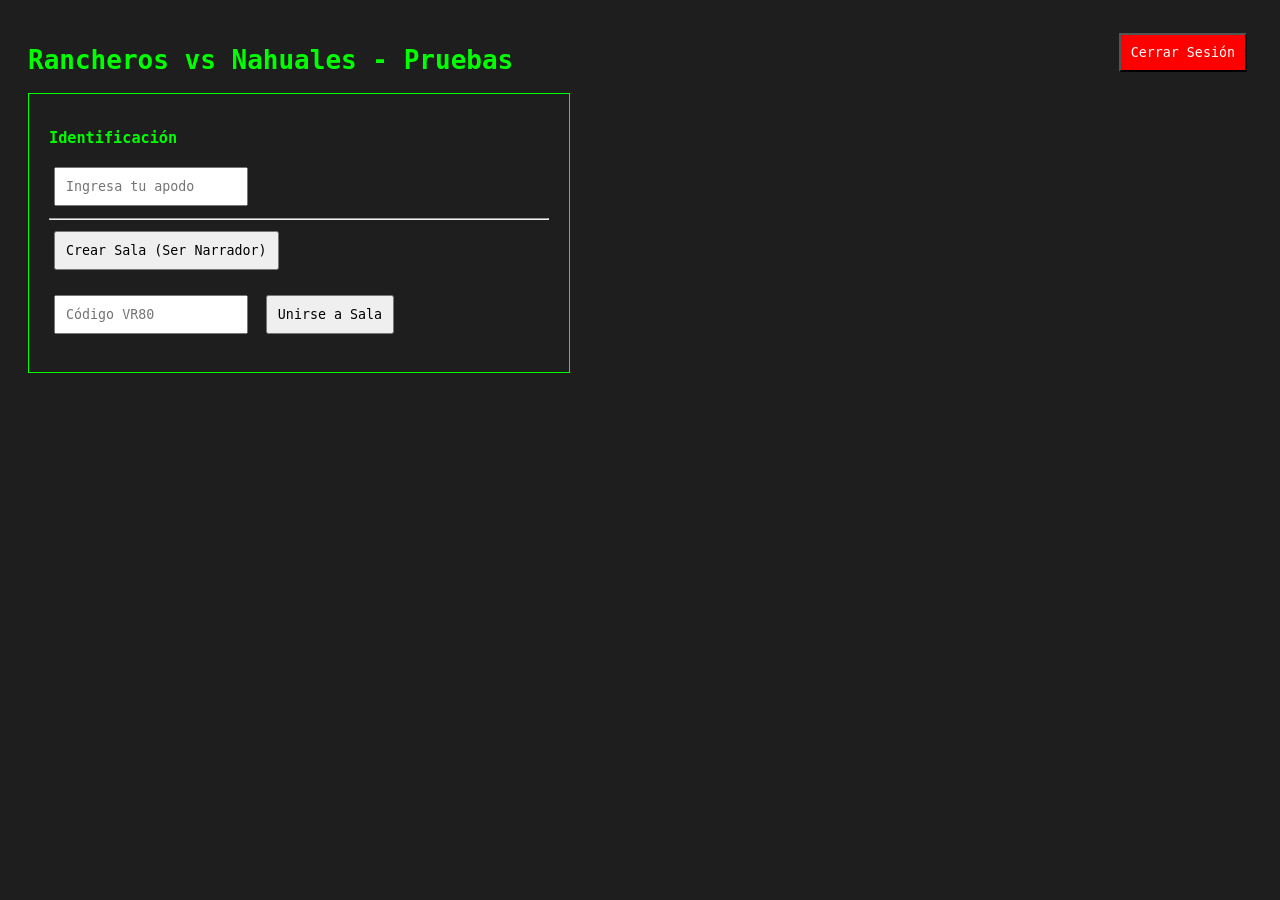
==== index.html @ 1e56898f "Sistema de partida única (Auto-borrado de DB al crear sala)" ====
<!DOCTYPE html>
<html lang="es">
<head>
    <meta charset="UTF-8">
    <title>Lobo - Interfaz Básica</title>
    <style>
        body { font-family: monospace; background-color: #1e1e1e; color: #00ff00; padding: 20px; }
        input, button { padding: 10px; margin: 5px; font-family: monospace; }
        .pantalla { border: 1px solid #00ff00; padding: 20px; max-width: 500px; }
    </style>
</head>
<body>


    <button onclick="salirDePartida()" style="float: right; background: red; color: white;">Cerrar Sesión</button>
    <h1>Rancheros vs Nahuales - Pruebas</h1>

    <!-- PANTALLA 1: LOGIN -->
    <div id="pantalla-login" class="pantalla">
        <h3>Identificación</h3>
        <input type="text" id="input-nombre" placeholder="Ingresa tu apodo">
        <hr>
        <button onclick="crearSala()">Crear Sala (Ser Narrador)</button>
        <br><br>
        <input type="text" id="input-codigo" placeholder="Código VR80" maxlength="4">
        <button onclick="unirseSala()">Unirse a Sala</button>
        <p id="mensaje-error" style="color: red;"></p>
    </div>

    <!-- PANTALLA 2: LOBBY -->
    <div id="pantalla-lobby" class="pantalla" style="display: none;">
        <h2>Sala Activa: <span id="display-codigo"></span></h2>
        <p>Tu rol temporal: <strong id="display-rol">Esperando inicio...</strong></p>
        
        <h3>Jugadores Conectados:</h3>
        <ul id="lista-jugadores"></ul>

        <!-- Este botón solo lo verá el Narrador -->
        <button id="btn-iniciar" onclick="iniciarPartida()" style="display: none; background-color: white; color: black;">
            EMPEZAR JUEGO
        </button>
    </div>

    <script>
        const API_URL = "http://127.0.0.1:8000";
        //const API_URL = "https://nahuales-vs-rancheros.onrender.com";   
        let miNombre = "";
        let miSala = "";
        let intervaloActualizacion;
        let pollingPausado = false;

       // Función 1: Crear Sala
        async function crearSala() {
            miNombre = document.getElementById("input-nombre").value;
            if (!miNombre) return alert("Pon un nombre");

            const respuesta = await fetch(`${API_URL}/crear-sala`, {
                method: "POST",
                headers: {"Content-Type": "application/json"},
                body: JSON.stringify({ nombre_narrador: miNombre })
            });
            
            if (respuesta.ok) {
                const datos = await respuesta.json();
                miSala = datos.codigo;
                
                // Guardamos solo si la respuesta fue exitosa
                localStorage.setItem("lobo_nombre", miNombre);
                localStorage.setItem("lobo_sala", miSala);
                localStorage.setItem("es_narrador", "true"); // Tip: Guarda si es narrador para la reconexión

                entrarAlLobby(true);
            }
        }

        // Función 2: Unirse a Sala
        async function unirseSala() {
            miNombre = document.getElementById("input-nombre").value;
            miSala = document.getElementById("input-codigo").value.trim().toUpperCase();
            if (!miNombre || !miSala) return alert("Faltan datos");

            const respuesta = await fetch(`${API_URL}/unirse-sala`, {
                method: "POST",
                headers: {"Content-Type": "application/json"},
                body: JSON.stringify({ nombre_jugador: miNombre, codigo_sala: miSala })
            });

            if (respuesta.ok) {
                // MOVIDO AQUÍ ADENTRO: Solo guardamos si el servidor aceptó al jugador
                localStorage.setItem("lobo_nombre", miNombre);
                localStorage.setItem("lobo_sala", miSala);
                localStorage.setItem("es_narrador", "false");

                entrarAlLobby(false);
            } else {
                const error = await respuesta.json();
                document.getElementById("mensaje-error").innerText = error.detail;
            }
        }

        function entrarAlLobby(esNarrador) {
            document.getElementById("pantalla-login").style.display = "none";
            document.getElementById("pantalla-lobby").style.display = "block";
            document.getElementById("display-codigo").innerText = miSala;
            
            // Mantenemos tu lógica original:
            if (esNarrador) {
                document.getElementById("btn-iniciar").style.display = "block";
                document.getElementById("display-rol").innerText = "NARRADOR";
            } else {
                // Por seguridad, si no es narrador, ocultamos el botón de inicio
                document.getElementById("btn-iniciar").style.display = "none";
            }

            actualizarSala();

            // Limpiamos cualquier intervalo previo por si acaso para evitar lentitud
            if (intervaloActualizacion) clearInterval(intervaloActualizacion);
            
            // Iniciamos el ciclo de actualización
            intervaloActualizacion = setInterval(actualizarSala, 2000);
        }
            let enamoradosElegidos = [];

        function seleccionarEnamorado(nombre) {
            if (enamoradosElegidos.length >= 2) return;
            if (enamoradosElegidos.includes(nombre)) return;
            enamoradosElegidos.push(nombre);
            document.getElementById("seleccion-cupido").innerText = "Elegidos: " + enamoradosElegidos.join(" y ");
            if (enamoradosElegidos.length === 2) {
                document.getElementById("btn-confirmar-cupido").style.display = "block";
            }
        }

        async function usarCazador(nombreObjetivo) {
        await fetch(`${API_URL}/accion/cazador`, {
            method: "POST",
            headers: {"Content-Type": "application/json"},
            body: JSON.stringify({
                codigo_sala: miSala,
                nombre_cazador: miNombre,
                nombre_objetivo: nombreObjetivo
                })
            });
        }

        async function enviarCupido() {
            await fetch(`${API_URL}/accion/cupido`, {
                method: "POST",
                headers: {"Content-Type": "application/json"},
                body: JSON.stringify({
                    codigo_sala: miSala,
                    nombre_cupido: miNombre,
                    enamorado_1: enamoradosElegidos[0],
                    enamorado_2: enamoradosElegidos[1]
                })
            });
            enamoradosElegidos = []; 
            pollingPausado = false; 
        }

        async function votarLobo(nombreVictima) {
            await fetch(`${API_URL}/accion/lobos`, {
                method: "POST",
                headers: {"Content-Type": "application/json"},
                body: JSON.stringify({
                    codigo_sala: miSala,
                    nombre_lobo: miNombre,
                    nombre_objetivo: nombreVictima
        })
    });
}

        async function votarDia(nombreAcusado) {
            await fetch(`${API_URL}/accion/votar-dia`, {
                method: "POST",
                headers: {"Content-Type": "application/json"},
                body: JSON.stringify({
                    codigo_sala: miSala,
                    nombre_votante: miNombre,
                    nombre_acusado: nombreAcusado
                })
            });
        }

        async function usarVidente(nombreObjetivo) {
            const respuesta = await fetch(`${API_URL}/accion/vidente`, {
                method: "POST",
                headers: {"Content-Type": "application/json"},
                body: JSON.stringify({
                    codigo_sala: miSala,
                    nombre_vidente: miNombre,
                    nombre_objetivo: nombreObjetivo
                })
            });
    
            if (respuesta.ok) {
                const resultado = await respuesta.json();
                alert(`Tu bola de cristal muestra que... ${nombreObjetivo} es ${resultado.rol_descubierto}`);
            } else {
                const error = await respuesta.json();
                alert("Error: " + error.detail);
            }
        }

        async function anunciarDia() {
            await fetch(`${API_URL}/narrador/avanzar`, {
                method: "POST",
                headers: {"Content-Type": "application/json"},
                body: JSON.stringify({
                    codigo_sala: miSala,
                    nombre_narrador: miNombre
                })
            });
        }

        async function anunciarNoche() {
            await fetch(`${API_URL}/narrador/avanzar`, {
                method: "POST",
                headers: {"Content-Type": "application/json"},
                body: JSON.stringify({
                    codigo_sala: miSala,
                    nombre_narrador: miNombre
                })
            });
        }

        async function usarBruja(salvar, objetivoMuerte) {
            await fetch(`${API_URL}/accion/bruja`, {
                method: "POST",
                headers: {"Content-Type": "application/json"},
                body: JSON.stringify({
                    codigo_sala: miSala,
                    nombre_bruja: miNombre,
                    usar_pocion_vida: salvar,
                    objetivo_pocion_muerte: objetivoMuerte
                })
            });
        }
        //let ultimoEstadoConocido = ""; 
        // Función 4: Obtener datos de la sala en tiempo real

        async function actualizarSala() {
            if (pollingPausado) return;
            // Agregamos un timestamp y la regla no-store para obligar a descargar los datos frescos
            const tiempo = new Date().getTime();
            const respuesta = await fetch(`${API_URL}/sala/${miSala}?t=${tiempo}`, { 
                cache: "no-store",
                headers: {
                    'Pragma': 'no-cache',
                    'Cache-Control': 'no-cache'
                }
            });

            if (respuesta.status === 404) {
                if (intervaloActualizacion) clearInterval(intervaloActualizacion);
                localStorage.clear(); // Borramos su huella del navegador
                alert("La partida ha sido reiniciada o finalizada. Volviendo al menú principal.");
                location.reload(); // Recargamos la página al inicio
                return;
            }

            const sala = await respuesta.json();
            const ul = document.getElementById("lista-jugadores");
            ul.innerHTML = ""; 
            let miRol = "narrador";
            let estoyVivo = true;

            const cicloCurrent = sala.ciclo || 1;
            const estadosNocturnosOcultos = ["turno_cupido", "turno_vidente", "turno_lobos", "turno_bruja", "confirmando_lobos", "esperando_narrador_dia"];

            sala.jugadores.forEach(jugador => {
                const li = document.createElement("li");
                const muertoEsteCiclo = jugador.ciclo_muerte === cicloCurrent;
                const esFaseNocturna = estadosNocturnosOcultos.includes(sala.estado);
                const ocultarPorNoche = muertoEsteCiclo && esFaseNocturna;
                const muertoAntes = jugador.vivo === false && (jugador.ciclo_muerte || 0) < cicloCurrent;
                const mostrarMuerto = (jugador.vivo === false && !ocultarPorNoche) || muertoAntes;

                let texto = `${jugador.nombre} - ${mostrarMuerto ? "💀 MUERTO" : "VIVO"}`;
                if (sala.estado === "esperando_jugadores" || miNombre === jugador.nombre || miNombre === sala.jugadores[0].nombre) {
                    texto += ` (${jugador.rol})`; 
                }
                li.innerText = texto;
                ul.appendChild(li);
                
                if(jugador.nombre === miNombre) {
                    miRol = jugador.rol;
                    estoyVivo = jugador.vivo;
                    if(sala.estado !== "esperando_jugadores" && miRol !== "narrador") {
                        const soyMuertoEsteCiclo = jugador.ciclo_muerte === cicloCurrent;
                        const soyMuertoAntes = !estoyVivo && (jugador.ciclo_muerte || 0) < cicloCurrent;
                        const mostrarComoMuerto = soyMuertoAntes || (!estoyVivo && !(soyMuertoEsteCiclo && esFaseNocturna));
                        document.getElementById("display-rol").innerText = miRol + (mostrarComoMuerto ? " (FANTASMA)" : "");
                    }
                }
            });

            // 2. Control del botón de inicio (solo Narrador)
            if(sala.estado !== "esperando_jugadores") {
                document.getElementById("btn-iniciar").style.display = "none";
            }

            // 3. MÁQUINA DE ESTADOS VISUAL (Lo que se ve en depende del turno)
           
            let controlesHTML = `<h3>Estado: ${sala.estado.toUpperCase()}</h3>`;

            const miJugador = sala.jugadores.find(j => j.nombre === miNombre);
            const soyMuertoEsteCicloControles = miJugador?.ciclo_muerte === cicloCurrent;
            const soyMuertoAntesControles = !estoyVivo && (miJugador?.ciclo_muerte || 0) < cicloCurrent;
            const mostrarComoMuertoEnControles = soyMuertoAntesControles || (!estoyVivo && !(soyMuertoEsteCicloControles && estadosNocturnosOcultos.includes(sala.estado)));

            if (mostrarComoMuertoEnControles && sala.estado !== "turno_cazador") {
                controlesHTML += `<p>Estás muerto. Observa en silencio.</p>`;
            }
            // TURNO: CUPIDO
            else if (sala.estado === "turno_cupido" && miRol === "Cupido") {
                pollingPausado = true; 
                controlesHTML += `<p>Selecciona a dos enamorados:</p>`;
                sala.jugadores.filter(j => j.rol !== 'narrador').forEach(j => {
                    controlesHTML += `<button onclick="seleccionarEnamorado('${j.nombre}')">${j.nombre}</button> `;
                });
                controlesHTML += `<p id="seleccion-cupido"></p>
                                <button id="btn-confirmar-cupido" style="display:none; background: #00ff00; color: black;" onclick="enviarCupido()">Lanzar Flechas</button>`;
            } 
            // TURNO: VIDENTE (Faltaba en la nueva)
            else if (sala.estado === "turno_vidente" && miRol === "Vidente") {
                controlesHTML += `<p>¿A quién quieres investigar?</p>`;
                sala.jugadores.filter(j => j.nombre !== miNombre && j.rol !== 'narrador').forEach(j => {
                    controlesHTML += `<button onclick="usarVidente('${j.nombre}')">Ver rol de ${j.nombre}</button> `;
                });
            }
                        // TURNO: LOBOS
            else if (sala.estado === "turno_lobos" && miRol === "Hombre Lobo") {
                const votosLobos = sala.votos_lobos || [];
                const yoVote = votosLobos.find(v => v.lobo === miNombre);

                if (yoVote) {
                    controlesHTML += `<p style="color:#00ff00">Seleccionaste a <strong>${yoVote.voto}</strong> para eliminarlo.</p>`;
                } else {
                    controlesHTML += `<p>¿A quién van a devorar?</p>`;
                    sala.jugadores.filter(j => j.vivo && j.rol !== 'narrador' && j.rol !== 'Hombre Lobo').forEach(j => {
                        controlesHTML += `<button onclick="votarLobo('${j.nombre}')">Matar a ${j.nombre}</button> `;
                    });
                }

                controlesHTML += `<p style="margin-top:10px">Votos actuales:</p>`;
                const lobosVivos = sala.jugadores.filter(j => j.rol === 'Hombre Lobo' && j.vivo);
                lobosVivos.forEach(lobo => {
                    const voto = votosLobos.find(v => v.lobo === lobo.nombre);
                    controlesHTML += `<p>${lobo.nombre}: ${voto ? `→ ${voto.voto}` : "esperando..."}</p>`;
                });

                if (votosLobos.length === lobosVivos.length && votosLobos.length > 0) {
                    const todosIgual = votosLobos.every(v => v.voto === votosLobos[0].voto);
                    if (todosIgual) {
                        controlesHTML += `<p style="color:red">¡Consenso! Eliminando a ${votosLobos[0].voto} en 5 segundos...</p>`;
                    } else {
                        controlesHTML += `<p style="color:orange">No hay unanimidad. Nadie morirá esta noche.</p>`;
                    }
                }
            }
            // CONFIRMACION LOBOS
            else if (sala.estado === "confirmando_lobos" && miRol === "Hombre Lobo") {
                const votosLobos = sala.votos_lobos || [];
                const yoVote = votosLobos.find(v => v.lobo === miNombre);
                const todosIgual = votosLobos.length > 0 && votosLobos.every(v => v.voto === votosLobos[0].voto);

                if (yoVote) {
                    controlesHTML += `<p style="color:#00ff00">Seleccionaste a <strong>${yoVote.voto}</strong> para eliminarlo.</p>`;
                }

                controlesHTML += `<p style="margin-top:10px">Votos finales:</p>`;
                votosLobos.forEach(v => {
                    controlesHTML += `<p>${v.lobo} → <strong>${v.voto}</strong></p>`;
                });

                if (todosIgual) {
                    controlesHTML += `<p style="color:red">¡Consenso! <strong>${votosLobos[0].voto}</strong> será eliminado...</p>`;
                } else {
                    controlesHTML += `<p style="color:orange">Sin unanimidad. Nadie muere esta noche.</p>`;
                }
            }
            // TURNO: Bruja
            else if (sala.estado === "turno_bruja" && miRol === "Bruja") {
                const victima = sala.victima_lobos;
                const brujaData = sala.jugadores.find(j => j.nombre === miNombre); // <-- ESTA LÍNEA FALTABA
                controlesHTML += `<p>Los lobos van a matar a: <strong>${victima ?? "nadie"}</strong></p>`;

                if (victima && brujaData?.pocion_vida !== false) {
                    controlesHTML += `<button onclick="usarBruja(true, null)">Salvar a ${victima} (poción de vida)</button> `;
                }

                if (brujaData?.pocion_muerte !== false) {
                    controlesHTML += `<p>¿Usar poción de muerte?</p>`;
                    sala.jugadores.filter(j => j.vivo && j.rol !== 'narrador').forEach(j => {
                        controlesHTML += `<button onclick="usarBruja(false, '${j.nombre}')">Matar a ${j.nombre}</button> `;
                    });
                }
                
                controlesHTML += `<br><button onclick="usarBruja(false, null)" style="background:#00ff00;color:black">Pasar (no usar pociones)</button>`;
            }

            else if (sala.estado === "turno_cazador" && miRol === "Cazador") {
                controlesHTML += `<p style="color:red; font-weight:bold;">¡ÚLTIMO ALIENTO!</p>`;
                controlesHTML += `<p>Has muerto, pero puedes llevarte a alguien contigo.</p>`;
                controlesHTML += `<p>¿A quién dispararás?</p>`;
                
                sala.jugadores.filter(j => j.vivo && j.rol !== 'narrador' && j.nombre !== miNombre).forEach(j => {
                    controlesHTML += `<button onclick="usarCazador('${j.nombre}')">Disparar a ${j.nombre}</button> `;
                });
            }
            // TURNO: DÍA (Votación)
            else if (sala.estado === "dia" && miRol !== "narrador") {
                const votosDia = sala.votos_dia || [];
                const yoVote = votosDia.find(v => v.votante === miNombre);

                // Anuncio de muertes de la noche - solo se ve cuando ya es de día
                const reporteMuertes = sala.reporte_muertes || [];
                if (reporteMuertes.length > 0) {
                    controlesHTML += `<p style="color:red">Esta noche murieron: <strong>${reporteMuertes.join(", ")}</strong></p>`;
                } else {
                    controlesHTML += `<p style="color:gray">Esta noche no murió nadie.</p>`;
                }
                const jugadoresVivos = sala.jugadores.filter(j => j.vivo && j.rol !== 'narrador');

                // En la sección else if (sala.estado === "dia" && miRol !== "narrador")
                if (yoVote) {
                    controlesHTML += `<p style="color:#00ff00">Votaste por <strong>${yoVote.acusado === 'abstencion' ? 'Abstenerse' : yoVote.acusado}</strong>.</p>`;
                } else {
                    controlesHTML += `<p>¿A quién quieren linchar?</p>`;
                    
                    // Botones para votar a jugadores
                    sala.jugadores.filter(j => j.vivo && j.rol !== 'narrador' && j.nombre !== miNombre).forEach(j => {
                        controlesHTML += `<button onclick="votarDia('${j.nombre}')">Votar por ${j.nombre}</button> `;
                    });

                    // --- NUEVO BOTÓN DE ABSTENCIÓN ---
                    controlesHTML += `<br><button onclick="votarDia('abstencion')" style="background-color: #555; color: white;"> No votar </button>`;
                }

                // Conteo de votos en tiempo real
                controlesHTML += `<p style="margin-top:10px">Votos actuales (${votosDia.length}/${jugadoresVivos.length}):</p>`;
                
                // Contar cuántos votos tiene cada acusado
                const conteo = {};
                votosDia.forEach(v => {
                    conteo[v.acusado] = (conteo[v.acusado] || 0) + v.peso;
                });

                // Mostrar a cada jugador vivo con sus votos
                sala.jugadores.filter(j => j.vivo && j.rol !== 'narrador').forEach(j => {
                    const votos = conteo[j.nombre] || 0;
                    const barra = votos > 0 ? `→ ${votos} voto${votos > 1 ? 's' : ''}` : 'sin votos';
                    controlesHTML += `<p>${j.nombre}: ${barra}</p>`;
                });
            }
            // FIN DEL JUEGO 
            else if (sala.estado === "victoria_lobos" || sala.estado === "victoria_aldeanos") {
                const ganador = sala.estado === "victoria_lobos" ? "LOS LOBOS " : "LOS ALDEANOS ";
                controlesHTML += `<h2 style="color: gold;">¡JUEGO TERMINADO!</h2>
                                <h3>Ganadores: ${ganador}</h3>
                                <button onclick="location.reload()">Jugar otra vez</button>`;
            } 
            // PANEL DEL NARRADOR
else if (miRol === "narrador") {
    if (sala.estado === "esperando_jugadores") {
        controlesHTML += `<p>Esperando jugadores... cuando estén todos presiona EMPEZAR JUEGO.</p>`;
    } else {

        const diaActual = sala.ciclo || 1;
        controlesHTML += `<p style="color:#00ff00; font-size: 1.2em; border-bottom: 1px solid #00ff00; padding-bottom: 5px;">
            Noches en el rancho: ${diaActual}
        </p>`;

        //controlesHTML += `<p style="color:yellow">--- PANEL DEL NARRADOR ---</p>`;

        // Info de enamorados (solo si ya hay alguno)
        const enamorados = sala.jugadores.filter(j => j.enamorado);
        if (enamorados.length > 0) {
            controlesHTML += `<p> Enamorados: ${enamorados.map(j => j.nombre).join(" y ")}</p>`;
        }

        // Info de la Bruja (solo si está viva)
        const bruja = sala.jugadores.find(j => j.rol === "Bruja" && j.vivo);
        if (bruja) {
            controlesHTML += `<p> Bruja (${bruja.nombre}): 
                Poción vida: ${bruja.pocion_vida ? " disponible" : " gastada"} | 
                Poción muerte: ${bruja.pocion_muerte ? " disponible" : " gastada"}
            </p>`;
        }

        // Turno activo info
        controlesHTML += `<p style="color:gray">Turno activo: ${sala.estado}</p>`;

        // Botón "Se hizo de día" - cuando toda la noche terminó
        if (sala.estado === "esperando_narrador_dia") {
            const reporteMuertes = sala.reporte_muertes || [];
            if (reporteMuertes.length > 0) {
                controlesHTML += `<p style="color:red"> Murieron esta noche: <strong>${reporteMuertes.join(", ")}</strong></p>`;
            } else {
                controlesHTML += `<p style="color:gray">Esta noche no murió nadie.</p>`;
            }
            controlesHTML += `
                <p style="color:gray">Anuncia las muertes y presiona:</p>
                <button style="background:orange;color:black;margin-top:10px" onclick="anunciarDia()"> Se hizo de día</button>
            `;
        }

        // Fase de día - solo muestra conteo de votos
        if (sala.estado === "dia") {
            const votosDia = sala.votos_dia || [];
            const jugadoresVivos = sala.jugadores.filter(j => j.vivo && j.rol !== "narrador");
            controlesHTML += `<p style="color:yellow">La votación del pueblo está en curso...</p>`;
            controlesHTML += `<p>Votos: ${votosDia.length} / ${jugadoresVivos.length}</p>`;
        }

        // Botón "Se hizo de noche" - cuando la votación terminó y el narrador anuncia
        if (sala.estado === "esperando_narrador_noche") {
            const ultimoLinchado = sala.ultimo_linchado || [];
            if (ultimoLinchado.length > 0) {
                controlesHTML += `<p style="color:red"> Eliminados: <strong>${ultimoLinchado.join(", ")}</strong></p>`;
            } else {
                controlesHTML += `<p style="color:gray">Hubo empate, nadie fue eliminado.</p>`;
            }
            controlesHTML += `
                <p style="color:gray">Anuncia al eliminado y presiona:</p>
                <button style="background:yellow;color:black;margin-top:10px" onclick="anunciarNoche()">🌙 Se hizo de noche</button>
            `;
        }
    }
}

// ESPERANDO QUE EL NARRADOR ANUNCIE EL DÍA
            else if (sala.estado === "esperando_narrador_dia" && miRol !== "narrador") {
                controlesHTML += `<p> La noche termina... esperando al Narrador.</p>`;
            }

            // ESPERANDO QUE EL NARRADOR ANUNCIE LA NOCHE
            else if (sala.estado === "esperando_narrador_noche" && miRol !== "narrador") {
                const ultimoLinchado = sala.ultimo_linchado || [];
                if (ultimoLinchado.length > 0) {
                    controlesHTML += `<p style="color:red"> Eliminados: <strong>${ultimoLinchado.join(", ")}</strong></p>`;
                } else {
                    controlesHTML += `<p style="color:gray">Hubo empate, nadie fue eliminado.</p>`;
                }
                controlesHTML += `<p> El día termina... esperando al Narrador.</p>`;
            }

            // ESPERA jugadores normales
            else {
                controlesHTML += `<p>Espera tu turno... el Narrador o los otros personajes están actuando.</p>`;
            }

            // Inyectamos los controles en un div nuevo
            let divControles = document.getElementById("controles-juego");
            if (!divControles) {
                divControles = document.createElement("div");
                divControles.id = "controles-juego";
                document.getElementById("pantalla-lobby").appendChild(divControles);
            }
            divControles.innerHTML = controlesHTML;
        }

        // Función 5: Iniciar Juego (Solo Narrador)
        async function iniciarPartida() {
            await fetch(`${API_URL}/iniciar-juego`, {
                method: "POST",
                headers: {"Content-Type": "application/json"},
                body: JSON.stringify({ codigo_sala: miSala })
            });
        }

        // Para volver Al cargar la página, revisamos si ya había una sesión activa
        window.onload = async function() {
            const nombreGuardado = localStorage.getItem("lobo_nombre");
            const salaGuardada = localStorage.getItem("lobo_sala");
            const eraNarrador = localStorage.getItem("es_narrador") === "true";

            if (nombreGuardado && salaGuardada) {
                miNombre = nombreGuardado;
                miSala = salaGuardada;

                // Si es narrador no necesita unirse, ya está en la sala
                if (eraNarrador) {
                    entrarAlLobby(true);
                    return;
                }

                // Si es jugador, intentamos reconectarnos via el endpoint
                const respuesta = await fetch(`${API_URL}/unirse-sala`, {
                    method: "POST",
                    headers: {"Content-Type": "application/json"},
                    body: JSON.stringify({ 
                        nombre_jugador: miNombre, 
                        codigo_sala: miSala 
                    })
                });

                if (respuesta.ok) {
                    entrarAlLobby(false);
                } else {
                    // Si falla limpiamos y dejamos al usuario en el login
                    localStorage.clear();
                }
            }
        };

        function salirDePartida() {
        if(confirm("¿Seguro que quieres salir? no podraa regresar al juego actual.")) {
            localStorage.clear(); // Limpia la memoria
            location.reload();    // Recarga al login
        }
}

    </script>
</body>
</html>
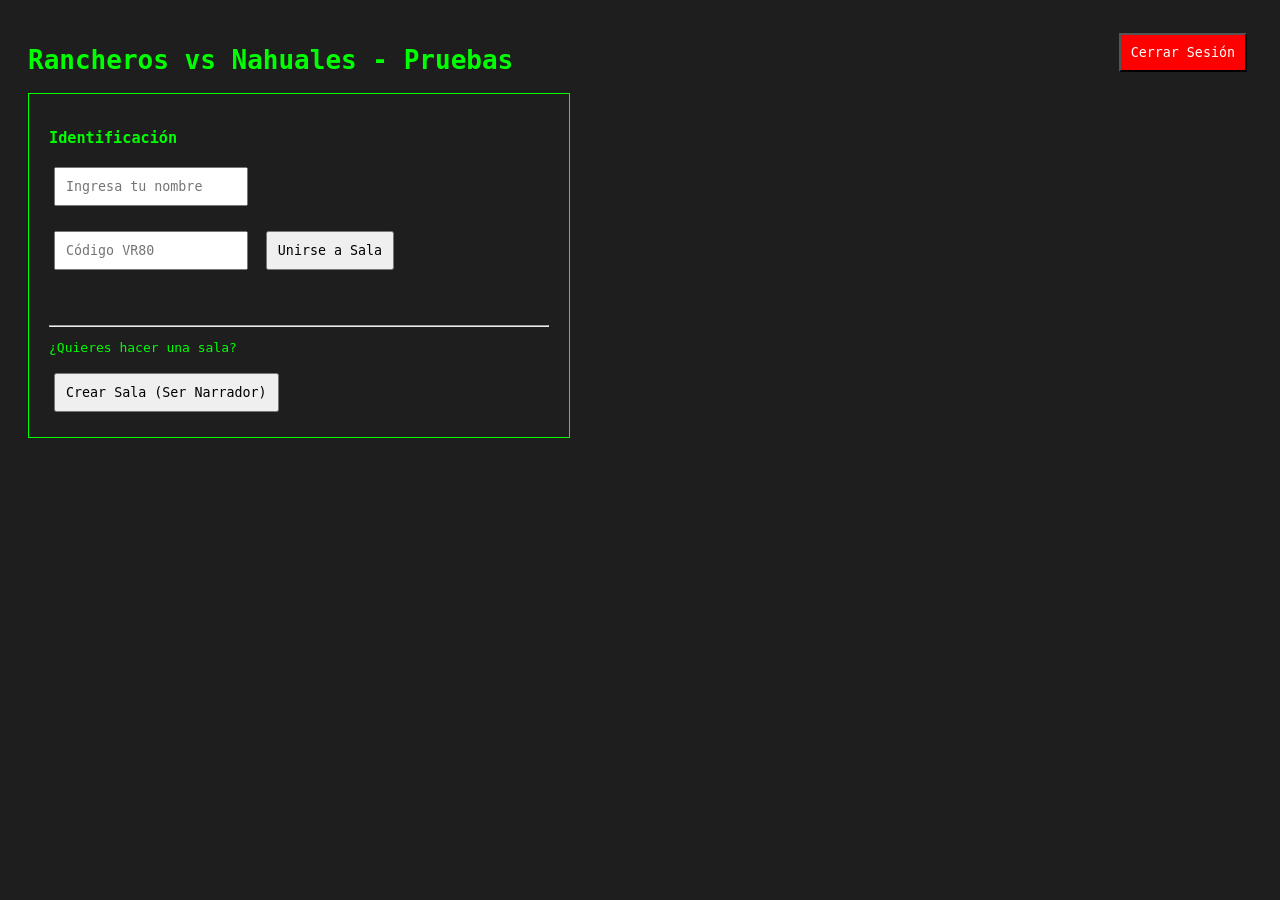
==== commit eb0f480f: "menu" ====
--- a/index.html
+++ b/index.html
@@ -18,13 +18,18 @@
     <!-- PANTALLA 1: LOGIN -->
     <div id="pantalla-login" class="pantalla">
         <h3>Identificación</h3>
-        <input type="text" id="input-nombre" placeholder="Ingresa tu apodo">
-        <hr>
-        <button onclick="crearSala()">Crear Sala (Ser Narrador)</button>
+        
+        <input type="text" id="input-nombre" placeholder="Ingresa tu nombre">
         <br><br>
         <input type="text" id="input-codigo" placeholder="Código VR80" maxlength="4">
         <button onclick="unirseSala()">Unirse a Sala</button>
         <p id="mensaje-error" style="color: red;"></p>
+
+        <br><br>
+        <hr>
+        
+        <p>¿Quieres hacer una sala?</p>
+        <button onclick="crearSala()">Crear Sala (Ser Narrador)</button>
     </div>
 
     <!-- PANTALLA 2: LOBBY -->
@@ -42,8 +47,8 @@
     </div>
 
     <script>
-        const API_URL = "http://127.0.0.1:8000";
-        //const API_URL = "https://nahuales-vs-rancheros.onrender.com";   
+        //const API_URL = "http://127.0.0.1:8000";
+        const API_URL = "https://nahuales-vs-rancheros.onrender.com";   
         let miNombre = "";
         let miSala = "";
         let intervaloActualizacion;
@@ -578,30 +583,41 @@
             const eraNarrador = localStorage.getItem("es_narrador") === "true";
 
             if (nombreGuardado && salaGuardada) {
+                // 1. Verificamos si la sala sigue existiendo en el servidor
+                const verificacion = await fetch(`${API_URL}/sala/${salaGuardada}`);
+                
+                if (!verificacion.ok) {
+                    localStorage.clear();
+                    return;
+                }
+
+                const sala = await verificacion.json();
+
+                // 2. Si la partida ya terminó, limpiamos la memoria
+                if (sala.estado === "victoria_lobos" || sala.estado === "victoria_aldeanos") {
+                    localStorage.clear();
+                    return;
+                }
+
                 miNombre = nombreGuardado;
                 miSala = salaGuardada;
 
-                // Si es narrador no necesita unirse, ya está en la sala
+                // 3. Si es narrador, entra directo
                 if (eraNarrador) {
                     entrarAlLobby(true);
                     return;
                 }
 
-                // Si es jugador, intentamos reconectarnos via el endpoint
-                const respuesta = await fetch(`${API_URL}/unirse-sala`, {
-                    method: "POST",
-                    headers: {"Content-Type": "application/json"},
-                    body: JSON.stringify({ 
-                        nombre_jugador: miNombre, 
-                        codigo_sala: miSala 
-                    })
-                });
-
-                if (respuesta.ok) {
+                // 4. Si es jugador, revisamos si ya está dentro de la base de datos
+                const estoyEnLaSala = sala.jugadores.some(j => j.nombre.toLowerCase() === miNombre.toLowerCase());
+
+                if (estoyEnLaSala) {
+                    // Ya estás registrado, entras directo
                     entrarAlLobby(false);
                 } else {
-                    // Si falla limpiamos y dejamos al usuario en el login
+                    // Si por alguna razón no estás en la lista, te borra la memoria vieja
                     localStorage.clear();
+                    location.reload();
                 }
             }
         };
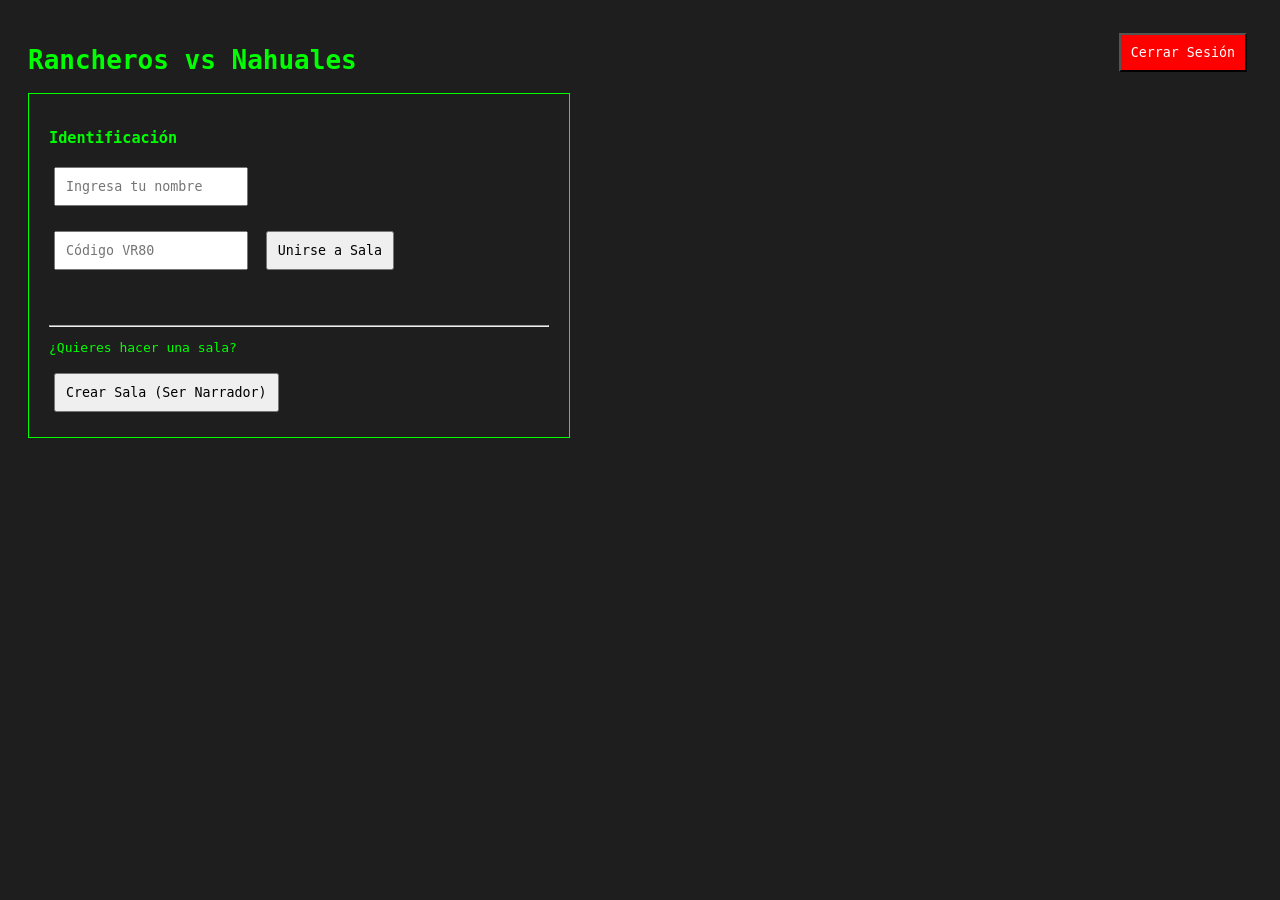
==== commit a97f8bc7: "Actualiza frontend y corrige logica de victoria y turnos" ====
--- a/index.html
+++ b/index.html
@@ -13,7 +13,7 @@
 
 
     <button onclick="salirDePartida()" style="float: right; background: red; color: white;">Cerrar Sesión</button>
-    <h1>Rancheros vs Nahuales - Pruebas</h1>
+    <h1>Rancheros vs Nahuales</h1>
 
     <!-- PANTALLA 1: LOGIN -->
     <div id="pantalla-login" class="pantalla">
@@ -44,64 +44,81 @@
         <button id="btn-iniciar" onclick="iniciarPartida()" style="display: none; background-color: white; color: black;">
             EMPEZAR JUEGO
         </button>
+        <div id="seleccion-roles" style="display:none; margin-top:15px; border-top:1px solid #00ff00; padding-top:10px;">
+    <p>Roles especiales a incluir:</p>
+    <label><input type="checkbox" class="rol-especial" value="Vidente" checked> Vidente</label><br>
+    <label><input type="checkbox" class="rol-especial" value="Bruja" checked> Bruja</label><br>
+    <label><input type="checkbox" class="rol-especial" value="Cupido" checked> Cupido</label><br>
+    <label><input type="checkbox" class="rol-especial" value="Cazador" checked> Cazador</label><br>
+    <label><input type="checkbox" class="rol-especial" value="Niña" checked> Niña</label><br>
+</div>
     </div>
 
-    <script>
-        //const API_URL = "http://127.0.0.1:8000";
-        const API_URL = "https://nahuales-vs-rancheros.onrender.com";   
+    <script>3//PARA LANZAR LOCALMENTE ES CON LA IP , PARA PONERLO ONLINE ES EL LINK
+        const API_URL = "http://127.0.0.1:8000";
+        //const API_URL = "https://nahuales-vs-rancheros.onrender.com";   
         let miNombre = "";
         let miSala = "";
+        let miToken = "";
         let intervaloActualizacion;
         let pollingPausado = false;
 
        // Función 1: Crear Sala
         async function crearSala() {
-            miNombre = document.getElementById("input-nombre").value;
-            if (!miNombre) return alert("Pon un nombre");
-
-            const respuesta = await fetch(`${API_URL}/crear-sala`, {
-                method: "POST",
-                headers: {"Content-Type": "application/json"},
-                body: JSON.stringify({ nombre_narrador: miNombre })
-            });
-            
-            if (respuesta.ok) {
-                const datos = await respuesta.json();
-                miSala = datos.codigo;
-                
-                // Guardamos solo si la respuesta fue exitosa
-                localStorage.setItem("lobo_nombre", miNombre);
-                localStorage.setItem("lobo_sala", miSala);
-                localStorage.setItem("es_narrador", "true"); // Tip: Guarda si es narrador para la reconexión
-
-                entrarAlLobby(true);
-            }
-        }
+    miNombre = document.getElementById("input-nombre").value;
+    if (!miNombre) return alert("Pon un nombre");
+
+    const respuesta = await fetch(`${API_URL}/crear-sala`, {
+        method: "POST",
+        headers: {"Content-Type": "application/json"},
+        body: JSON.stringify({ nombre_narrador: miNombre })
+    });
+    
+    if (respuesta.ok) {
+        const datos = await respuesta.json();
+        miSala = datos.codigo;
+        miToken = datos.token;
+        
+        localStorage.setItem("lobo_nombre", miNombre);
+        localStorage.setItem("lobo_sala", miSala);
+        localStorage.setItem("lobo_token", miToken);
+        localStorage.setItem("es_narrador", "true");
+
+        entrarAlLobby(true);
+    }
+}
 
         // Función 2: Unirse a Sala
         async function unirseSala() {
-            miNombre = document.getElementById("input-nombre").value;
-            miSala = document.getElementById("input-codigo").value.trim().toUpperCase();
-            if (!miNombre || !miSala) return alert("Faltan datos");
-
-            const respuesta = await fetch(`${API_URL}/unirse-sala`, {
-                method: "POST",
-                headers: {"Content-Type": "application/json"},
-                body: JSON.stringify({ nombre_jugador: miNombre, codigo_sala: miSala })
-            });
-
-            if (respuesta.ok) {
-                // MOVIDO AQUÍ ADENTRO: Solo guardamos si el servidor aceptó al jugador
-                localStorage.setItem("lobo_nombre", miNombre);
-                localStorage.setItem("lobo_sala", miSala);
-                localStorage.setItem("es_narrador", "false");
-
-                entrarAlLobby(false);
-            } else {
-                const error = await respuesta.json();
-                document.getElementById("mensaje-error").innerText = error.detail;
-            }
-        }
+    miNombre = document.getElementById("input-nombre").value;
+    miSala = document.getElementById("input-codigo").value.trim().toUpperCase();
+    if (!miNombre || !miSala) return alert("Faltan datos");
+
+    const respuesta = await fetch(`${API_URL}/unirse-sala`, {
+        method: "POST",
+        headers: {"Content-Type": "application/json"},
+        body: JSON.stringify({ 
+            nombre_jugador: miNombre, 
+            codigo_sala: miSala,
+            token: localStorage.getItem("lobo_token") || null
+        })
+    });
+
+    if (respuesta.ok) {
+        const datos = await respuesta.json();
+        miToken = datos.token;
+
+        localStorage.setItem("lobo_nombre", miNombre);
+        localStorage.setItem("lobo_sala", miSala);
+        localStorage.setItem("lobo_token", miToken);
+        localStorage.setItem("es_narrador", "false");
+
+        entrarAlLobby(false);
+    } else {
+        const error = await respuesta.json();
+        document.getElementById("mensaje-error").innerText = error.detail;
+    }
+}
 
         function entrarAlLobby(esNarrador) {
             document.getElementById("pantalla-login").style.display = "none";
@@ -110,19 +127,18 @@
             
             // Mantenemos tu lógica original:
             if (esNarrador) {
-                document.getElementById("btn-iniciar").style.display = "block";
-                document.getElementById("display-rol").innerText = "NARRADOR";
-            } else {
-                // Por seguridad, si no es narrador, ocultamos el botón de inicio
-                document.getElementById("btn-iniciar").style.display = "none";
-            }
+        document.getElementById("btn-iniciar").style.display = "block";
+        document.getElementById("seleccion-roles").style.display = "block";
+        document.getElementById("display-rol").innerText = "NARRADOR";
+    } else {
+        document.getElementById("btn-iniciar").style.display = "none";
+        document.getElementById("seleccion-roles").style.display = "none";
+    }
 
             actualizarSala();
 
-            // Limpiamos cualquier intervalo previo por si acaso para evitar lentitud
             if (intervaloActualizacion) clearInterval(intervaloActualizacion);
             
-            // Iniciamos el ciclo de actualización
             intervaloActualizacion = setInterval(actualizarSala, 2000);
         }
             let enamoradosElegidos = [];
@@ -138,116 +154,82 @@
         }
 
         async function usarCazador(nombreObjetivo) {
-        await fetch(`${API_URL}/accion/cazador`, {
-            method: "POST",
-            headers: {"Content-Type": "application/json"},
-            body: JSON.stringify({
-                codigo_sala: miSala,
-                nombre_cazador: miNombre,
-                nombre_objetivo: nombreObjetivo
-                })
-            });
-        }
-
-        async function enviarCupido() {
-            await fetch(`${API_URL}/accion/cupido`, {
-                method: "POST",
-                headers: {"Content-Type": "application/json"},
-                body: JSON.stringify({
-                    codigo_sala: miSala,
-                    nombre_cupido: miNombre,
-                    enamorado_1: enamoradosElegidos[0],
-                    enamorado_2: enamoradosElegidos[1]
-                })
-            });
-            enamoradosElegidos = []; 
-            pollingPausado = false; 
-        }
-
-        async function votarLobo(nombreVictima) {
-            await fetch(`${API_URL}/accion/lobos`, {
-                method: "POST",
-                headers: {"Content-Type": "application/json"},
-                body: JSON.stringify({
-                    codigo_sala: miSala,
-                    nombre_lobo: miNombre,
-                    nombre_objetivo: nombreVictima
-        })
-    });
-}
-
-        async function votarDia(nombreAcusado) {
-            await fetch(`${API_URL}/accion/votar-dia`, {
-                method: "POST",
-                headers: {"Content-Type": "application/json"},
-                body: JSON.stringify({
-                    codigo_sala: miSala,
-                    nombre_votante: miNombre,
-                    nombre_acusado: nombreAcusado
-                })
-            });
-        }
-
-        async function usarVidente(nombreObjetivo) {
-            const respuesta = await fetch(`${API_URL}/accion/vidente`, {
-                method: "POST",
-                headers: {"Content-Type": "application/json"},
-                body: JSON.stringify({
-                    codigo_sala: miSala,
-                    nombre_vidente: miNombre,
-                    nombre_objetivo: nombreObjetivo
-                })
-            });
-    
-            if (respuesta.ok) {
-                const resultado = await respuesta.json();
-                alert(`Tu bola de cristal muestra que... ${nombreObjetivo} es ${resultado.rol_descubierto}`);
-            } else {
-                const error = await respuesta.json();
-                alert("Error: " + error.detail);
-            }
-        }
-
-        async function anunciarDia() {
-            await fetch(`${API_URL}/narrador/avanzar`, {
-                method: "POST",
-                headers: {"Content-Type": "application/json"},
-                body: JSON.stringify({
-                    codigo_sala: miSala,
-                    nombre_narrador: miNombre
-                })
-            });
-        }
-
-        async function anunciarNoche() {
-            await fetch(`${API_URL}/narrador/avanzar`, {
-                method: "POST",
-                headers: {"Content-Type": "application/json"},
-                body: JSON.stringify({
-                    codigo_sala: miSala,
-                    nombre_narrador: miNombre
-                })
-            });
-        }
-
-        async function usarBruja(salvar, objetivoMuerte) {
-            await fetch(`${API_URL}/accion/bruja`, {
-                method: "POST",
-                headers: {"Content-Type": "application/json"},
-                body: JSON.stringify({
-                    codigo_sala: miSala,
-                    nombre_bruja: miNombre,
-                    usar_pocion_vida: salvar,
-                    objetivo_pocion_muerte: objetivoMuerte
-                })
-            });
-        }
+    await fetch(`${API_URL}/accion/cazador`, {
+        method: "POST",
+        headers: {"Content-Type": "application/json"},
+        body: JSON.stringify({ codigo_sala: miSala, nombre_cazador: miNombre, nombre_objetivo: nombreObjetivo, token: miToken })
+    });
+}
+
+async function enviarCupido() {
+    await fetch(`${API_URL}/accion/cupido`, {
+        method: "POST",
+        headers: {"Content-Type": "application/json"},
+        body: JSON.stringify({ codigo_sala: miSala, nombre_cupido: miNombre, enamorado_1: enamoradosElegidos[0], enamorado_2: enamoradosElegidos[1], token: miToken })
+    });
+    enamoradosElegidos = []; 
+    pollingPausado = false; 
+}
+
+async function votarLobo(nombreVictima) {
+    await fetch(`${API_URL}/accion/lobos`, {
+        method: "POST",
+        headers: {"Content-Type": "application/json"},
+        body: JSON.stringify({ codigo_sala: miSala, nombre_lobo: miNombre, nombre_objetivo: nombreVictima, token: miToken })
+    });
+}
+
+async function votarDia(nombreAcusado) {
+    await fetch(`${API_URL}/accion/votar-dia`, {
+        method: "POST",
+        headers: {"Content-Type": "application/json"},
+        body: JSON.stringify({ codigo_sala: miSala, nombre_votante: miNombre, nombre_acusado: nombreAcusado, token: miToken })
+    });
+}
+
+async function usarVidente(nombreObjetivo) {
+    const respuesta = await fetch(`${API_URL}/accion/vidente`, {
+        method: "POST",
+        headers: {"Content-Type": "application/json"},
+        body: JSON.stringify({ codigo_sala: miSala, nombre_vidente: miNombre, nombre_objetivo: nombreObjetivo, token: miToken })
+    });
+    if (respuesta.ok) {
+        const resultado = await respuesta.json();
+        alert(`Tu bola de cristal muestra que... ${nombreObjetivo} es ${resultado.rol_descubierto}`);
+    } else {
+        const error = await respuesta.json();
+        alert("Error: " + error.detail);
+    }
+}
+
+async function anunciarDia() {
+    await fetch(`${API_URL}/narrador/avanzar`, {
+        method: "POST",
+        headers: {"Content-Type": "application/json"},
+        body: JSON.stringify({ codigo_sala: miSala, nombre_narrador: miNombre, token: miToken })
+    });
+}
+
+async function anunciarNoche() {
+    await fetch(`${API_URL}/narrador/avanzar`, {
+        method: "POST",
+        headers: {"Content-Type": "application/json"},
+        body: JSON.stringify({ codigo_sala: miSala, nombre_narrador: miNombre, token: miToken })
+    });
+}
+
+async function usarBruja(salvar, objetivoMuerte) {
+    await fetch(`${API_URL}/accion/bruja`, {
+        method: "POST",
+        headers: {"Content-Type": "application/json"},
+        body: JSON.stringify({ codigo_sala: miSala, nombre_bruja: miNombre, usar_pocion_vida: salvar, objetivo_pocion_muerte: objetivoMuerte, token: miToken })
+    });
+}
         //let ultimoEstadoConocido = ""; 
         // Función 4: Obtener datos de la sala en tiempo real
 
         async function actualizarSala() {
             if (pollingPausado) return;
-            // Agregamos un timestamp y la regla no-store para obligar a descargar los datos frescos
             const tiempo = new Date().getTime();
             const respuesta = await fetch(`${API_URL}/sala/${miSala}?t=${tiempo}`, { 
                 cache: "no-store",
@@ -272,8 +254,7 @@
             let estoyVivo = true;
 
             const cicloCurrent = sala.ciclo || 1;
-            const estadosNocturnosOcultos = ["turno_cupido", "turno_vidente", "turno_lobos", "turno_bruja", "confirmando_lobos", "esperando_narrador_dia"];
-
+            const estadosNocturnosOcultos = ["turno_cupido", "turno_vidente", "turno_lobos", "turno_bruja", "confirmando_lobos", "esperando_narrador_dia", "turno_cazador"];
             sala.jugadores.forEach(jugador => {
                 const li = document.createElement("li");
                 const muertoEsteCiclo = jugador.ciclo_muerte === cicloCurrent;
@@ -304,6 +285,8 @@
             // 2. Control del botón de inicio (solo Narrador)
             if(sala.estado !== "esperando_jugadores") {
                 document.getElementById("btn-iniciar").style.display = "none";
+                const selRoles = document.getElementById("seleccion-roles");
+                if (selRoles) selRoles.style.display = "none";
             }
 
             // 3. MÁQUINA DE ESTADOS VISUAL (Lo que se ve en depende del turno)
@@ -569,61 +552,65 @@
 
         // Función 5: Iniciar Juego (Solo Narrador)
         async function iniciarPartida() {
-            await fetch(`${API_URL}/iniciar-juego`, {
+            const rolesSeleccionados = Array.from(document.querySelectorAll(".rol-especial:checked")).map(cb => cb.value);
+
+            const respuesta = await fetch(`${API_URL}/iniciar-juego`, {
                 method: "POST",
                 headers: {"Content-Type": "application/json"},
-                body: JSON.stringify({ codigo_sala: miSala })
+                body: JSON.stringify({
+                    codigo_sala: miSala,
+                    nombre_narrador: miNombre,
+                    token: miToken,
+                    roles_seleccionados: rolesSeleccionados
+                })
             });
+
+            if (!respuesta.ok) {
+                const error = await respuesta.json();
+                alert("No se pudo iniciar: " + error.detail);
+            }
         }
 
         // Para volver Al cargar la página, revisamos si ya había una sesión activa
         window.onload = async function() {
-            const nombreGuardado = localStorage.getItem("lobo_nombre");
-            const salaGuardada = localStorage.getItem("lobo_sala");
-            const eraNarrador = localStorage.getItem("es_narrador") === "true";
-
-            if (nombreGuardado && salaGuardada) {
-                // 1. Verificamos si la sala sigue existiendo en el servidor
-                const verificacion = await fetch(`${API_URL}/sala/${salaGuardada}`);
-                
-                if (!verificacion.ok) {
-                    localStorage.clear();
-                    return;
-                }
-
-                const sala = await verificacion.json();
-
-                // 2. Si la partida ya terminó, limpiamos la memoria
-                if (sala.estado === "victoria_lobos" || sala.estado === "victoria_aldeanos") {
-                    localStorage.clear();
-                    return;
-                }
-
-                miNombre = nombreGuardado;
-                miSala = salaGuardada;
-
-                // 3. Si es narrador, entra directo
-                if (eraNarrador) {
-                    entrarAlLobby(true);
-                    return;
-                }
-
-                // 4. Si es jugador, revisamos si ya está dentro de la base de datos
-                const estoyEnLaSala = sala.jugadores.some(j => j.nombre.toLowerCase() === miNombre.toLowerCase());
-
-                if (estoyEnLaSala) {
-                    // Ya estás registrado, entras directo
-                    entrarAlLobby(false);
-                } else {
-                    // Si por alguna razón no estás en la lista, te borra la memoria vieja
-                    localStorage.clear();
-                    location.reload();
-                }
-            }
-        };
+    const nombreGuardado = localStorage.getItem("lobo_nombre");
+    const salaGuardada = localStorage.getItem("lobo_sala");
+    const tokenGuardado = localStorage.getItem("lobo_token");
+    const eraNarrador = localStorage.getItem("es_narrador") === "true";
+
+    if (nombreGuardado && salaGuardada && tokenGuardado) {
+        const verificacion = await fetch(`${API_URL}/sala/${salaGuardada}`);
+        if (!verificacion.ok) {
+            localStorage.clear();
+            return;
+        }
+        const sala = await verificacion.json();
+        if (sala.estado === "victoria_lobos" || sala.estado === "victoria_aldeanos") {
+            localStorage.clear();
+            return;
+        }
+
+        miNombre = nombreGuardado;
+        miSala = salaGuardada;
+        miToken = tokenGuardado;
+
+        if (eraNarrador) {
+            entrarAlLobby(true);
+            return;
+        }
+
+        const estoyEnLaSala = sala.jugadores.some(j => j.nombre.toLowerCase() === miNombre.toLowerCase());
+        if (estoyEnLaSala) {
+            entrarAlLobby(false);
+        } else {
+            localStorage.clear();
+            location.reload();
+        }
+    }
+};
 
         function salirDePartida() {
-        if(confirm("¿Seguro que quieres salir? no podraa regresar al juego actual.")) {
+        if(confirm("¿Seguro que quieres salir? no puedes regresar al juego actual.")) {
             localStorage.clear(); // Limpia la memoria
             location.reload();    // Recarga al login
         }
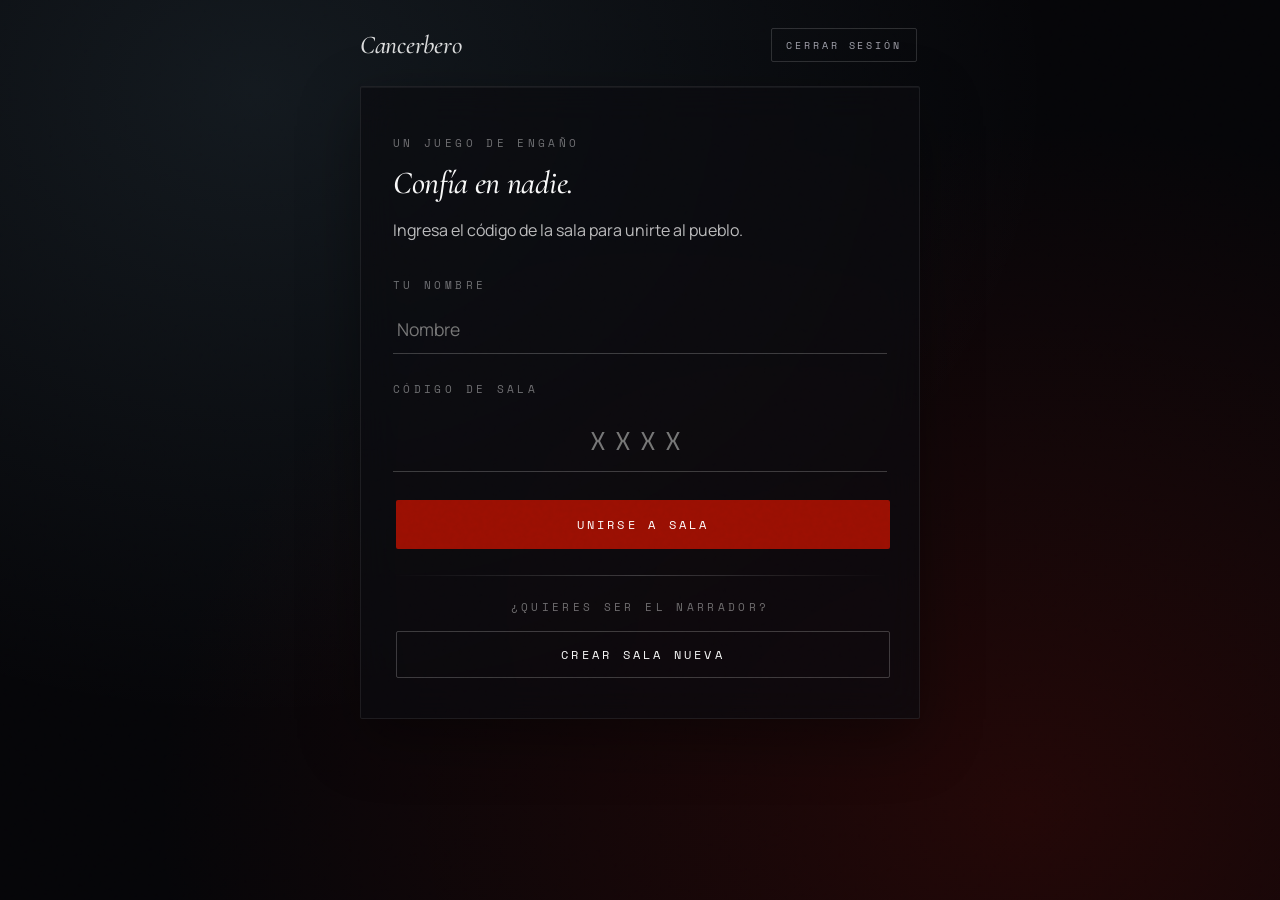
==== commit 9e5fbdb5: "nuevo diseño frontend" ====
--- a/index.html
+++ b/index.html
@@ -1,67 +1,232 @@
 <!DOCTYPE html>
 <html lang="es">
 <head>
-    <meta charset="UTF-8">
-    <title>Lobo - Interfaz Básica</title>
-    <style>
-        body { font-family: monospace; background-color: #1e1e1e; color: #00ff00; padding: 20px; }
-        input, button { padding: 10px; margin: 5px; font-family: monospace; }
-        .pantalla { border: 1px solid #00ff00; padding: 20px; max-width: 500px; }
-    </style>
+<meta charset="UTF-8">
+<meta name="viewport" content="width=device-width, initial-scale=1">
+<title>Cancerbero · Nahuales vs Rancheros</title>
+<link href="https://fonts.googleapis.com/css2?family=Cormorant+Garamond:ital,wght@0,400;0,500;0,600;0,700;1,400;1,600&family=Manrope:wght@300;400;500;600;700;800&family=Space+Mono:wght@400;700&display=swap" rel="stylesheet">
+<style>
+:root {
+  --bg-base: #050508;
+  --bg-card: rgba(10,10,15,0.7);
+  --text-primary: #F8F8F8;
+  --text-secondary: #A1A1AA;
+  --blood-red: #990F02;
+  --blood-light: #E63946;
+  --moonlight: #8ECAE6;
+  --daylight: #F59E0B;
+  --border-subtle: rgba(255,255,255,0.08);
+}
+* { box-sizing: border-box; }
+html, body { margin: 0; min-height: 100vh; background: var(--bg-base); color: var(--text-primary); font-family: 'Manrope', system-ui, sans-serif; -webkit-font-smoothing: antialiased; }
+body {
+  background:
+    radial-gradient(ellipse at 20% 10%, rgba(142,202,230,0.10) 0%, transparent 55%),
+    radial-gradient(ellipse at 80% 90%, rgba(153,15,2,0.20) 0%, transparent 60%),
+    var(--bg-base);
+  background-attachment: fixed;
+  padding: 24px;
+  overflow-x: hidden;
+}
+body::before {
+  content: ""; position: fixed; inset: 0; pointer-events: none; z-index: 100;
+  opacity: 0.08; mix-blend-mode: overlay;
+  background-image: url("data:image/svg+xml;utf8,<svg viewBox='0 0 200 200' xmlns='http://www.w3.org/2000/svg'><filter id='n'><feTurbulence type='fractalNoise' baseFrequency='0.9' numOctaves='3' stitchTiles='stitch'/></filter><rect width='100%25' height='100%25' filter='url(%23n)'/></svg>");
+}
+h1, h2, h3 { font-family: 'Cormorant Garamond', serif; font-weight: 500; letter-spacing: -0.01em; margin: 0.4em 0; }
+h1 { font-size: clamp(2.5rem, 6vw, 4.5rem); line-height: 1; }
+h2 { font-size: 2rem; }
+h3 { font-size: 1.4rem; color: #d0d0d0; }
+p { line-height: 1.6; color: rgba(255,255,255,0.72); }
+strong { color: #fff; font-weight: 600; }
+hr { border: none; height: 1px; background: linear-gradient(to right, transparent, rgba(255,255,255,0.2), transparent); margin: 22px 0; }
+
+.pantalla {
+  background: var(--bg-card);
+  backdrop-filter: blur(18px); -webkit-backdrop-filter: blur(18px);
+  border: 1px solid var(--border-subtle);
+  box-shadow: inset 0 1px 1px rgba(255,255,255,0.06), 0 20px 60px rgba(0,0,0,0.4);
+  padding: 36px 32px;
+  max-width: 560px;
+  margin: 20px auto;
+  border-radius: 2px;
+}
+
+input, input[type="text"] {
+  background: transparent;
+  border: none;
+  border-bottom: 1px solid rgba(255,255,255,0.2);
+  outline: none;
+  color: var(--text-primary);
+  font-family: 'Manrope', sans-serif;
+  font-size: 1.1rem;
+  padding: 12px 4px;
+  width: 100%;
+  transition: border-color 0.3s ease;
+  margin: 8px 0;
+}
+input:focus { border-color: rgba(255,255,255,0.7); }
+input#input-codigo { font-family: 'Space Mono', monospace; letter-spacing: 0.35em; text-transform: uppercase; text-align: center; font-size: 1.6rem; }
+
+button {
+  background: var(--blood-red);
+  color: #fff;
+  border: none;
+  font-family: 'Space Mono', monospace;
+  font-size: 0.72rem;
+  letter-spacing: 0.28em;
+  text-transform: uppercase;
+  padding: 14px 22px;
+  cursor: pointer;
+  transition: background-color 0.25s ease, transform 0.15s ease, box-shadow 0.25s ease;
+  margin: 4px 3px;
+  border-radius: 2px;
+}
+button:hover { background: var(--blood-light); box-shadow: 0 0 30px rgba(230,57,70,0.35); }
+button:active { transform: scale(0.97); }
+button[style*="background: #00ff00"], button[style*="background:#00ff00"] {
+  background: rgba(52,211,153,0.15) !important;
+  color: #34D399 !important;
+  border: 1px solid rgba(52,211,153,0.5);
+}
+button[style*="background: red"], button[style*="background:red"] {
+  background: rgba(230,57,70,0.15) !important;
+  color: var(--blood-light) !important;
+  border: 1px solid rgba(230,57,70,0.4);
+}
+button[style*="background: orange"], button[style*="background:orange"], button[style*="background:yellow"] {
+  background: rgba(245,158,11,0.12) !important;
+  color: var(--daylight) !important;
+  border: 1px solid rgba(245,158,11,0.4);
+}
+button[style*="background:#555"], button[style*="background: #555"] {
+  background: transparent !important;
+  color: var(--text-secondary) !important;
+  border: 1px solid rgba(255,255,255,0.2);
+}
+button[style*="background-color: white"] {
+  background: var(--blood-red) !important;
+  color: #fff !important;
+  animation: pulseBlood 2.8s ease-in-out infinite;
+}
+@keyframes pulseBlood {
+  0%,100% { box-shadow: 0 0 0 0 rgba(230,57,70,0.4); }
+  50% { box-shadow: 0 0 40px 6px rgba(230,57,70,0); }
+}
+
+label { color: var(--text-secondary); font-size: 0.9rem; display: inline-block; margin: 4px 0; cursor: pointer; }
+label input[type="checkbox"] { accent-color: var(--blood-light); margin-right: 8px; }
+
+ul { list-style: none; padding: 0; }
+ul li {
+  padding: 10px 14px;
+  border: 1px solid var(--border-subtle);
+  margin: 6px 0;
+  font-family: 'Cormorant Garamond', serif;
+  font-size: 1.2rem;
+  background: rgba(20,20,30,0.4);
+  border-radius: 2px;
+}
+
+#display-codigo {
+  font-family: 'Space Mono', monospace;
+  letter-spacing: 0.3em;
+  background: linear-gradient(180deg, #F59E0B 0%, #E63946 70%, #990F02 100%);
+  -webkit-background-clip: text; background-clip: text; color: transparent;
+  font-size: 2.2rem;
+}
+#display-rol {
+  font-family: 'Cormorant Garamond', serif;
+  font-size: 1.5rem;
+  background: linear-gradient(180deg, #F8F8F8 0%, #8ECAE6 100%);
+  -webkit-background-clip: text; background-clip: text; color: transparent;
+}
+#mensaje-error { font-size: 0.85rem; color: var(--blood-light) !important; font-family: 'Space Mono', monospace; letter-spacing: 0.1em; }
+#etiqueta-rol { color: var(--text-secondary); font-family: 'Space Mono', monospace; font-size: 0.7rem; text-transform: uppercase; letter-spacing: 0.3em; }
+#seleccion-cupido { color: #EC4899; font-family: 'Cormorant Garamond', serif; font-size: 1.3rem; font-style: italic; }
+#seleccion-roles { background: rgba(0,0,0,0.3); padding: 16px 20px; border: 1px solid var(--border-subtle) !important; border-radius: 2px; }
+#controles-juego { margin-top: 24px; padding-top: 20px; border-top: 1px solid var(--border-subtle); }
+#controles-juego p { margin: 10px 0; }
+#controles-juego h2, #controles-juego h3 { color: #fff; margin-top: 18px; }
+
+.top-bar { max-width: 560px; margin: 0 auto 12px; display: flex; justify-content: space-between; align-items: center; }
+.top-bar h1 { font-size: 1.6rem; font-style: italic; margin: 0; color: rgba(255,255,255,0.85); }
+.top-bar .logout-btn { background: transparent; color: var(--text-secondary); border: 1px solid rgba(255,255,255,0.15); padding: 8px 14px; font-size: 0.65rem; }
+.top-bar .logout-btn:hover { background: rgba(230,57,70,0.1); color: var(--blood-light); border-color: rgba(230,57,70,0.4); box-shadow: none; }
+
+.overline { font-family: 'Space Mono', monospace; font-size: 0.7rem; letter-spacing: 0.3em; text-transform: uppercase; color: rgba(255,255,255,0.4); }
+::selection { background: rgba(230,57,70,0.4); color: #fff; }
+::-webkit-scrollbar { width: 6px; }
+::-webkit-scrollbar-track { background: transparent; }
+::-webkit-scrollbar-thumb { background: rgba(255,255,255,0.1); border-radius: 3px; }
+</style>
 </head>
 <body>
 
-
-    <button onclick="salirDePartida()" style="float: right; background: red; color: white;">Cerrar Sesión</button>
-    <h1>Rancheros vs Nahuales</h1>
-
-    <!-- PANTALLA 1: LOGIN -->
-    <div id="pantalla-login" class="pantalla">
-        <h3>Identificación</h3>
-        
-        <input type="text" id="input-nombre" placeholder="Ingresa tu nombre">
-        <br><br>
-        <input type="text" id="input-codigo" placeholder="Código VR80" maxlength="4">
-        <button onclick="unirseSala()">Unirse a Sala</button>
-        <p id="mensaje-error" style="color: red;"></p>
-
-        <br><br>
-        <hr>
-        
-        <p>¿Quieres hacer una sala?</p>
-        <button onclick="crearSala()">Crear Sala (Ser Narrador)</button>
-    </div>
-
-    <!-- PANTALLA 2: LOBBY -->
-    <div id="pantalla-lobby" class="pantalla" style="display: none;">
-        <h2>Sala Activa: <span id="display-codigo"></span></h2>
-        <p>Tu rol temporal: <strong id="display-rol">Esperando inicio...</strong></p>
-        
-        <h3>Jugadores Conectados:</h3>
-        <ul id="lista-jugadores"></ul>
-
-        <!-- Este botón solo lo verá el Narrador -->
-        <button id="btn-iniciar" onclick="iniciarPartida()" style="display: none; background-color: white; color: black;">
-            EMPEZAR JUEGO
-        </button>
-        <div id="seleccion-roles" style="display:none; margin-top:15px; border-top:1px solid #00ff00; padding-top:10px;">
-    <p>Roles especiales a incluir:</p>
+<div class="top-bar">
+  <h1>Cancerbero</h1>
+  <button class="logout-btn" onclick="salirDePartida()">Cerrar sesión</button>
+</div>
+
+<!-- PANTALLA 1: LOGIN -->
+<div id="pantalla-login" class="pantalla">
+  <p class="overline">Un juego de engaño</p>
+  <h2 style="font-style: italic; margin-top: 4px;">Confía en nadie.</h2>
+  <p style="margin-bottom: 28px;">Ingresa el código de la sala para unirte al pueblo.</p>
+
+  <label class="overline">Tu nombre</label>
+  <input type="text" id="input-nombre" placeholder="Nombre">
+
+  <label class="overline" style="margin-top:18px; display:block;">Código de sala</label>
+  <input type="text" id="input-codigo" placeholder="XXXX" maxlength="4">
+
+  <button onclick="unirseSala()" style="width:100%; margin-top: 20px; padding: 16px;">Unirse a sala</button>
+  <p id="mensaje-error"></p>
+
+  <hr>
+  <p class="overline" style="text-align:center;">¿Quieres ser el narrador?</p>
+  <button onclick="crearSala()" style="width:100%; background: transparent; color: var(--text-primary); border: 1px solid rgba(255,255,255,0.2);"
+    onmouseover="this.style.background='rgba(255,255,255,0.08)'" onmouseout="this.style.background='transparent'">
+    Crear sala nueva
+  </button>
+</div>
+
+<!-- PANTALLA 2: LOBBY -->
+<div id="pantalla-lobby" class="pantalla" style="display: none;">
+  <p class="overline" id="titulo-sala">Sala activa · <span id="display-codigo"></span></p>
+  <p style="margin-top: 8px;"><span id="etiqueta-rol">Tu rol · </span><strong id="display-rol">Esperando inicio…</strong></p>
+
+  <h3 id="titulo-jugadores" style="margin-top: 22px;">Reunidos en el pueblo</h3>
+  <ul id="lista-jugadores"></ul>
+
+  <button id="btn-iniciar" onclick="iniciarPartida()" style="display:none; background-color: white; color: black; width: 100%; margin-top: 16px; padding: 18px;">
+    Comenzar partida
+  </button>
+
+  <div id="seleccion-roles" style="display:none; margin-top:18px;">
+    <p class="overline">Roles especiales a incluir</p>
     <label><input type="checkbox" class="rol-especial" value="Vidente" checked> Vidente</label><br>
     <label><input type="checkbox" class="rol-especial" value="Bruja" checked> Bruja</label><br>
     <label><input type="checkbox" class="rol-especial" value="Cupido" checked> Cupido</label><br>
     <label><input type="checkbox" class="rol-especial" value="Cazador" checked> Cazador</label><br>
-    <label><input type="checkbox" class="rol-especial" value="Niña" checked> Niña</label><br>
+    <label><input type="checkbox" class="rol-especial" value="Niña" checked> Niña</label>
+  </div>
 </div>
-    </div>
-
-    <script>3//PARA LANZAR LOCALMENTE ES CON LA IP , PARA PONERLO ONLINE ES EL LINK
-        const API_URL = "http://127.0.0.1:8000";
-        //const API_URL = "https://nahuales-vs-rancheros.onrender.com";   
+
+<script>
+        //const API_URL = "http://127.0.0.1:8000";
+        //let API_URL = "http://127.0.0.1:8000"; //multiples jugadores
+        const API_URL = "https://nahuales-vs-rancheros.onrender.com";   
         let miNombre = "";
         let miSala = "";
         let miToken = "";
         let intervaloActualizacion;
         let pollingPausado = false;
+
+        //Pruebas en pantalla
+        
+
+
 
        // Función 1: Crear Sala
         async function crearSala() {
@@ -282,6 +447,14 @@
                 }
             });
 
+            // --- INICIO DE CAMBIO: Ocultar info a jugadores ---
+            const esNarrador = (miRol === "narrador");
+            document.getElementById("titulo-sala").style.display = esNarrador ? "block" : "none";
+            document.getElementById("titulo-jugadores").style.display = esNarrador ? "block" : "none";
+            document.getElementById("lista-jugadores").style.display = esNarrador ? "block" : "none";
+            document.getElementById("etiqueta-rol").style.display = esNarrador ? "inline" : "none";
+            // --- FIN DE CAMBIO ---
+
             // 2. Control del botón de inicio (solo Narrador)
             if(sala.estado !== "esperando_jugadores") {
                 document.getElementById("btn-iniciar").style.display = "none";
@@ -291,14 +464,14 @@
 
             // 3. MÁQUINA DE ESTADOS VISUAL (Lo que se ve en depende del turno)
            
-            let controlesHTML = `<h3>Estado: ${sala.estado.toUpperCase()}</h3>`;
+            let controlesHTML = esNarrador ? `<h3>Estado: ${sala.estado.toUpperCase()}</h3>` : ``;
 
             const miJugador = sala.jugadores.find(j => j.nombre === miNombre);
             const soyMuertoEsteCicloControles = miJugador?.ciclo_muerte === cicloCurrent;
             const soyMuertoAntesControles = !estoyVivo && (miJugador?.ciclo_muerte || 0) < cicloCurrent;
             const mostrarComoMuertoEnControles = soyMuertoAntesControles || (!estoyVivo && !(soyMuertoEsteCicloControles && estadosNocturnosOcultos.includes(sala.estado)));
 
-            if (mostrarComoMuertoEnControles && sala.estado !== "turno_cazador") {
+            if (mostrarComoMuertoEnControles && sala.estado !== "turno_cazador" && sala.estado !== "victoria_lobos" && sala.estado !== "victoria_aldeanos") {
                 controlesHTML += `<p>Estás muerto. Observa en silencio.</p>`;
             }
             // TURNO: CUPIDO
@@ -313,13 +486,16 @@
             } 
             // TURNO: VIDENTE (Faltaba en la nueva)
             else if (sala.estado === "turno_vidente" && miRol === "Vidente") {
+                controlesHTML += `<p style="color:#aaa; font-style:italic;">La oscuridad no puede ocultar todos los secretos.<br>Vidente, abre los ojos.<br>El destino te concede una oportunidad para descubrir la verdad... úsala con sabiduría.</p>`;
                 controlesHTML += `<p>¿A quién quieres investigar?</p>`;
                 sala.jugadores.filter(j => j.nombre !== miNombre && j.rol !== 'narrador').forEach(j => {
                     controlesHTML += `<button onclick="usarVidente('${j.nombre}')">Ver rol de ${j.nombre}</button> `;
                 });
             }
                         // TURNO: LOBOS
+            // TURNO: LOBOS
             else if (sala.estado === "turno_lobos" && miRol === "Hombre Lobo") {
+                controlesHTML += `<p style="color:#aaa; font-style:italic;">En la oscuridad... los depredadores despiertan.<br>Lobos, abran los ojos.<br>Su presa duerme sin sospechar. Elijan con cuidado... porque esta decisión cambiará el destino de la aldea.</p>`;
                 const votosLobos = sala.votos_lobos || [];
                 const yoVote = votosLobos.find(v => v.lobo === miNombre);
 
@@ -369,8 +545,10 @@
                     controlesHTML += `<p style="color:orange">Sin unanimidad. Nadie muere esta noche.</p>`;
                 }
             }
+
             // TURNO: Bruja
             else if (sala.estado === "turno_bruja" && miRol === "Bruja") {
+                controlesHTML += `<p style="color:#aaa; font-style:italic;">No toda la magia sirve para destruir.<br>Bruja, despierta.<br>En tus manos está el poder de alterar el destino... salvar una vida... o dejar que la noche cobre otra víctima.</p>`;
                 const victima = sala.victima_lobos;
                 const brujaData = sala.jugadores.find(j => j.nombre === miNombre); // <-- ESTA LÍNEA FALTABA
                 controlesHTML += `<p>Los lobos van a matar a: <strong>${victima ?? "nadie"}</strong></p>`;
@@ -521,7 +699,7 @@
 
 // ESPERANDO QUE EL NARRADOR ANUNCIE EL DÍA
             else if (sala.estado === "esperando_narrador_dia" && miRol !== "narrador") {
-                controlesHTML += `<p> La noche termina... esperando al Narrador.</p>`;
+                controlesHTML += `<p style="color:#aaa; font-style:italic;">La noche termina... y los primeros rayos del sol iluminan la aldea.<br>Pero no todos despertarán esta mañana.<br>Abran los ojos...</p>`;
             }
 
             // ESPERANDO QUE EL NARRADOR ANUNCIE LA NOCHE
@@ -537,7 +715,13 @@
 
             // ESPERA jugadores normales
             else {
-                controlesHTML += `<p>Espera tu turno... el Narrador o los otros personajes están actuando.</p>`;
+                const esDeNoche = ["turno_cupido", "turno_vidente", "turno_lobos", "confirmando_lobos", "turno_bruja", "turno_cazador", "esperando_narrador_noche"].includes(sala.estado);
+                
+                if (esDeNoche) {
+                    controlesHTML += `<p style="color:#aaa; font-style:italic;">El sol desaparece detrás de las montañas.<br>Una niebla cubre la aldea y el silencio reemplaza las risas.<br>Cierren los ojos... la noche ha comenzado.<br>Y recuerden... quien abra los ojos cuando no debe... podría descubrir algo que desearía no haber visto jamás.</p>`;
+                } else {
+                    controlesHTML += `<p>Espera tu turno... el Narrador o los otros personajes están actuando.</p>`;
+                }
             }
 
             // Inyectamos los controles en un div nuevo
@@ -573,6 +757,25 @@
 
         // Para volver Al cargar la página, revisamos si ya había una sesión activa
         window.onload = async function() {
+
+            // --- MODO DEBUG: si la URL trae estos datos, entra directo sin tocar localStorage ---
+            const params = new URLSearchParams(window.location.search);
+            const debugNombre = params.get("debug_nombre");
+            const debugSala = params.get("debug_sala");
+            const debugToken = params.get("debug_token");
+            const debugApi = params.get("debug_api");
+
+            if (debugNombre && debugSala && debugToken) {
+                if (debugApi) API_URL = debugApi;
+                miNombre = debugNombre;
+                miSala = debugSala;
+                miToken = debugToken;
+                entrarAlLobby(params.get("debug_narrador") === "true");
+                return; // no usamos localStorage aquí, así cada iframe queda independiente
+            }
+
+            // Borrar solo para pruebas 
+
     const nombreGuardado = localStorage.getItem("lobo_nombre");
     const salaGuardada = localStorage.getItem("lobo_sala");
     const tokenGuardado = localStorage.getItem("lobo_token");
@@ -616,6 +819,6 @@
         }
 }
 
-    </script>
+</script>
 </body>
-</html>+</html>
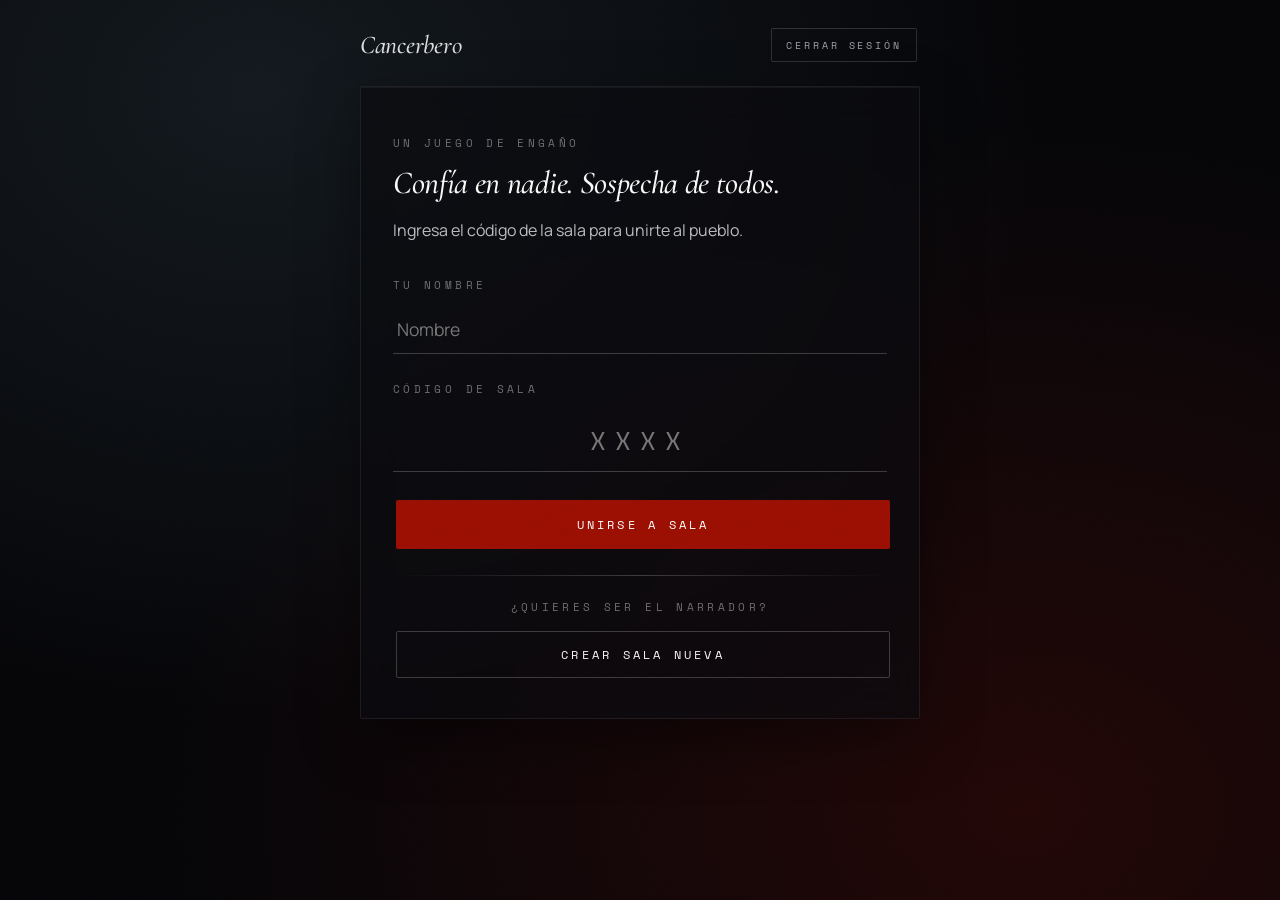
==== commit 0d86f057: "nuevo diseño frontend nombre" ====
--- a/index.html
+++ b/index.html
@@ -171,7 +171,7 @@
 <!-- PANTALLA 1: LOGIN -->
 <div id="pantalla-login" class="pantalla">
   <p class="overline">Un juego de engaño</p>
-  <h2 style="font-style: italic; margin-top: 4px;">Confía en nadie.</h2>
+  <h2 style="font-style: italic; margin-top: 4px;">Confía en nadie. Sospecha de todos.</h2>
   <p style="margin-bottom: 28px;">Ingresa el código de la sala para unirte al pueblo.</p>
 
   <label class="overline">Tu nombre</label>
